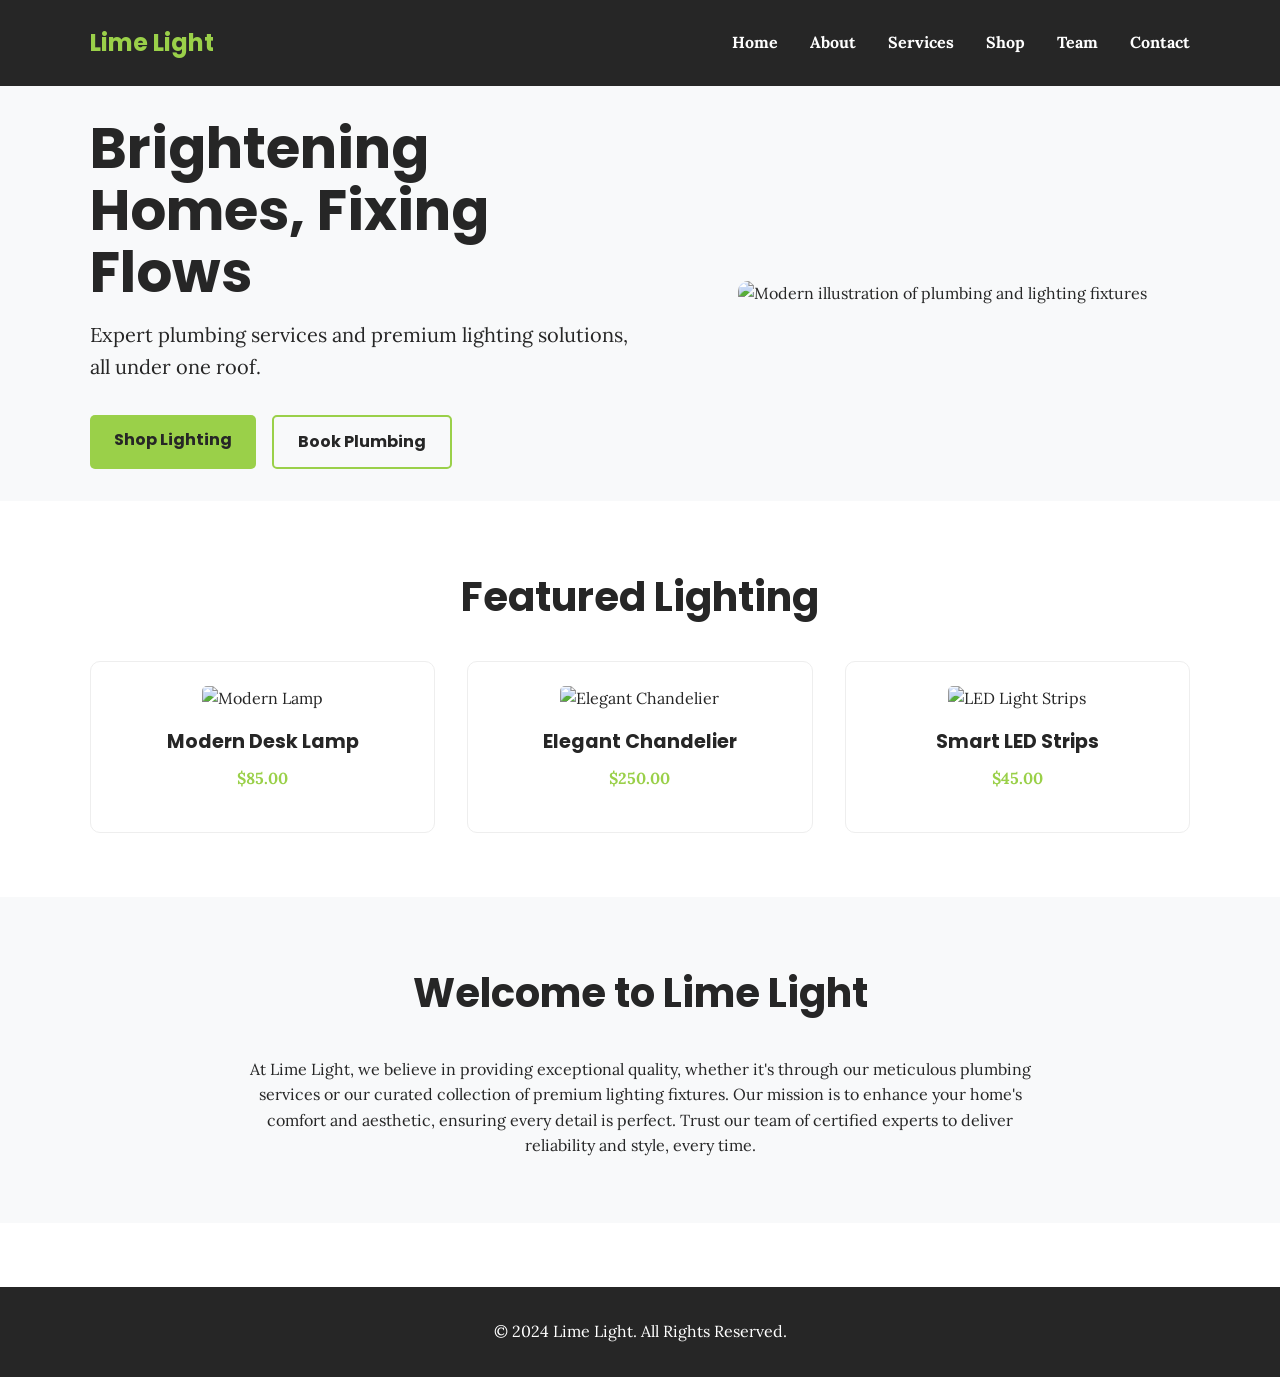
==== index.html @ defcaabc "feat: Create multi-page website for Lime Light This commit introduces a complete, professional, and " ====
<!DOCTYPE html>
<html lang="en">
<head>
    <meta charset="UTF-8">
    <meta name="viewport" content="width=device-width, initial-scale=1.0">
    <title>Lime Light - Brightening Homes, Fixing Flows</title>
    <link rel="preconnect" href="https://fonts.googleapis.com">
    <link rel="preconnect" href="https://fonts.gstatic.com" crossorigin>
    <link href="https://fonts.googleapis.com/css2?family=Poppins:wght@700&family=Lora:wght@400;700&display=swap" rel="stylesheet">
    <link rel="stylesheet" href="css/style.css">
</head>
<body>

    <header>
        <div class="container">
            <a href="index.html" class="logo">Lime Light</a>
            <nav>
                <ul>
                    <li><a href="index.html">Home</a></li>
                    <li><a href="about.html">About</a></li>
                    <li><a href="services.html">Services</a></li>
                    <li><a href="shop.html">Shop</a></li>
                    <li><a href="team.html">Team</a></li>
                    <li><a href="contact.html">Contact</a></li>
                </ul>
            </nav>
        </div>
    </header>

    <main>
        <section class="hero fade-in">
            <div class="container hero__container">
                <div class="hero__text">
                    <h1 class="hero__title">Brightening Homes, Fixing Flows</h1>
                    <p class="hero__tagline">Expert plumbing services and premium lighting solutions, all under one roof.</p>
                    <div class="hero__buttons">
                        <a href="shop.html" class="btn btn--primary">Shop Lighting</a>
                        <a href="services.html" class="btn btn--secondary">Book Plumbing</a>
                    </div>
                </div>
                <div class="hero__image">
                    <!-- Placeholder for modern illustration of plumbing tools and lighting -->
                    <img src="https://placehold.co/500x500/171717/a3e635?text=Lime%0ALight" alt="Modern illustration of plumbing and lighting fixtures">
                </div>
            </div>
        </section>

        <section class="featured-products fade-in">
            <div class="container">
                <h2 class="section-title">Featured Lighting</h2>
                <div class="product-grid">
                    <div class="product-card">
                        <img src="https://placehold.co/300x300/e0e0e0/333?text=Lamp" alt="Modern Lamp">
                        <h3>Modern Desk Lamp</h3>
                        <p class="price">$85.00</p>
                    </div>
                    <div class="product-card">
                        <img src="https://placehold.co/300x300/e0e0e0/333?text=Chandelier" alt="Elegant Chandelier">
                        <h3>Elegant Chandelier</h3>
                        <p class="price">$250.00</p>
                    </div>
                    <div class="product-card">
                        <img src="https://placehold.co/300x300/e0e0e0/333?text=LED+Strips" alt="LED Light Strips">
                        <h3>Smart LED Strips</h3>
                        <p class="price">$45.00</p>
                    </div>
                </div>
            </div>
        </section>

        <section class="company-intro fade-in">
            <div class="container">
                <h2 class="section-title">Welcome to Lime Light</h2>
                <p>At Lime Light, we believe in providing exceptional quality, whether it's through our meticulous plumbing services or our curated collection of premium lighting fixtures. Our mission is to enhance your home's comfort and aesthetic, ensuring every detail is perfect. Trust our team of certified experts to deliver reliability and style, every time.</p>
            </div>
        </section>
    </main>

    <footer>
        <div class="container">
            <p>&copy; 2024 Lime Light. All Rights Reserved.</p>
        </div>
    </footer>

    <script src="js/main.js"></script>
</body>
</html>
---- css/style.css ----
/* ------------------- */
/* Custom Properties   */
/* ------------------- */
:root {
    --clr-primary-400: hsl(84, 59%, 55%); /* Lime Green */
    --clr-neutral-100: hsl(0, 0%, 100%);  /* White */
    --clr-neutral-900: hsl(0, 0%, 15%);  /* Dark Gray */
    --clr-accent-400: hsl(45, 75%, 80%); /* Subtle Gold */

    --ff-heading: 'Poppins', sans-serif;
    --ff-body: 'Lora', serif;

    --fs-400: 1rem;
    --fs-700: 2.5rem;

    --fw-bold: 700;
    --fw-regular: 400;
}

/* ------------------- */
/* Reset               */
/* ------------------- */
*,
*::before,
*::after {
    box-sizing: border-box;
}

body, h1, h2, h3, p {
    margin: 0;
}

body {
    font-family: var(--ff-body);
    font-size: var(--fs-400);
    color: var(--clr-neutral-900);
    background-color: var(--clr-neutral-100);
    line-height: 1.6;
}

a {
    text-decoration: none;
    color: inherit;
}

ul {
    list-style: none;
    padding: 0;
    margin: 0;
}

/* ------------------- */
/* Utility Classes     */
/* ------------------- */
.container {
    width: 90%;
    max-width: 1100px;
    margin: 0 auto;
}


/* ------------------- */
/* Header              */
/* ------------------- */
header {
    background-color: var(--clr-neutral-900);
    color: var(--clr-neutral-100);
    padding: 1.5rem 0;
}

header .container {
    display: flex;
    justify-content: space-between;
    align-items: center;
}

.logo {
    font-family: var(--ff-heading);
    font-weight: var(--fw-bold);
    font-size: 1.5rem;
    color: var(--clr-primary-400);
}

header nav ul {
    display: flex;
    gap: 2rem;
}

header nav a {
    font-family: var(--ff-body);
    font-weight: var(--fw-bold);
    transition: color 0.3s ease;
}

header nav a:hover,
header nav a:focus {
    color: var(--clr-accent-400);
}


/* ------------------- */
/* Footer              */
/* ------------------- */
footer {
    background-color: var(--clr-neutral-900);
    color: var(--clr-neutral-100);
    text-align: center;
    padding: 2rem 0;
    margin-top: 4rem;
}

/* ------------------- */
/* General Sections    */
/* ------------------- */
section {
    padding: 4rem 0;
}

.section-title {
    font-family: var(--ff-heading);
    font-size: var(--fs-700);
    color: var(--clr-neutral-900);
    text-align: center;
    margin-bottom: 2rem;
}

/* ------------------- */
/* Hero Section        */
/* ------------------- */
.hero {
    padding: 2rem 0;
    background-color: #f8f9fa;
}

.hero__container {
    display: flex;
    align-items: center;
    justify-content: space-between;
    gap: 2rem;
}

.hero__text {
    flex-basis: 50%;
}

.hero__title {
    font-family: var(--ff-heading);
    font-size: 3.5rem;
    line-height: 1.1;
    color: var(--clr-neutral-900);
}

.hero__tagline {
    font-size: 1.25rem;
    margin: 1rem 0 2rem;
}

.hero__image {
    flex-basis: 45%;
    text-align: center;
}

.hero__image img {
    max-width: 100%;
    height: auto;
    border-radius: 10px;
}

/* ------------------- */
/* Buttons             */
/* ------------------- */
.btn {
    display: inline-block;
    padding: 0.75rem 1.5rem;
    border-radius: 5px;
    font-family: var(--ff-heading);
    font-weight: var(--fw-bold);
    text-align: center;
    transition: transform 0.3s ease, background-color 0.3s ease, color 0.3s ease;
}

.btn:hover {
    transform: translateY(-3px);
}

.btn--primary {
    background-color: var(--clr-primary-400);
    color: var(--clr-neutral-900);
}

.btn--primary:hover {
    background-color: hsl(84, 59%, 60%);
}

.btn--secondary {
    background-color: transparent;
    color: var(--clr-neutral-900);
    border: 2px solid var(--clr-primary-400);
}

.btn--secondary:hover {
    background-color: var(--clr-primary-400);
    color: var(--clr-neutral-900);
}

.hero__buttons {
    display: flex;
    gap: 1rem;
}

/* ------------------- */
/* Featured Products   */
/* ------------------- */
.product-grid {
    display: grid;
    grid-template-columns: repeat(auto-fit, minmax(250px, 1fr));
    gap: 2rem;
}

.product-card {
    border: 1px solid #eee;
    border-radius: 10px;
    padding: 1.5rem;
    text-align: center;
    transition: box-shadow 0.3s ease, transform 0.3s ease;
}

.product-card:hover {
    transform: translateY(-5px);
    box-shadow: 0 4px 20px rgba(0,0,0,0.05);
}

.product-card img {
    max-width: 100%;
    height: auto;
    margin-bottom: 1rem;
    border-radius: 5px;
}

.product-card h3 {
    font-family: var(--ff-heading);
    font-size: 1.2rem;
    margin-bottom: 0.5rem;
}

.price {
    font-family: var(--ff-body);
    font-weight: var(--fw-bold);
    color: var(--clr-primary-400);
    margin-bottom: 1rem;
}

.product-card .btn {
    margin-top: auto;
    width: 100%;
}

/* ------------------- */
/* Company Intro       */
/* ------------------- */
.company-intro {
    background-color: #f8f9fa;
}

.company-intro .container {
    max-width: 800px;
    text-align: center;
}

/* ------------------- */
/* Page Header         */
/* ------------------- */
.page-header {
    background-color: var(--clr-neutral-900);
    color: var(--clr-neutral-100);
    padding: 3rem 0;
    text-align: center;
}

.page-header h1 {
    font-family: var(--ff-heading);
    font-size: 3rem;
}

/* ------------------- */
/* About Page          */
/* ------------------- */
.about-content {
    padding: 4rem 0;
}

.about-section {
    max-width: 800px;
    margin: 0 auto 3rem;
    text-align: center;
}

.about-section h2 {
    font-family: var(--ff-heading);
    font-size: var(--fs-700);
    margin-bottom: 1rem;
}

/* ------------------- */
/* Team Page           */
/* ------------------- */
.team-grid-section {
    padding: 4rem 0;
}

.team-grid {
    display: grid;
    grid-template-columns: repeat(auto-fit, minmax(350px, 1fr));
    gap: 2rem;
}

.member-card {
    background-color: #f8f9fa;
    border-radius: 10px;
    overflow: hidden;
    display: flex;
    align-items: center;
    gap: 1.5rem;
    padding: 1.5rem;
    border: 1px solid #eee;
}

.member-card img {
    width: 120px;
    height: 120px;
    border-radius: 50%;
    object-fit: cover;
}

.member-info h3 {
    font-family: var(--ff-heading);
    margin-bottom: 0.25rem;
}

.member-info .role {
    color: var(--clr-primary-400);
    font-weight: var(--fw-bold);
    margin-bottom: 0.75rem;
}

/* ------------------- */
/* Contact Page        */
/* ------------------- */
.contact-section {
    padding: 4rem 0;
}

.contact-container {
    display: grid;
    grid-template-columns: 2fr 1fr;
    gap: 3rem;
}

.contact-form-wrapper h2,
.contact-info-wrapper h2 {
    font-family: var(--ff-heading);
    font-size: var(--fs-700);
    margin-bottom: 1rem;
}

.form-group {
    margin-bottom: 1.5rem;
}

.form-group label {
    display: block;
    font-weight: var(--fw-bold);
    margin-bottom: 0.5rem;
}

.form-group input,
.form-group textarea {
    width: 100%;
    padding: 0.75rem;
    border: 1px solid #ccc;
    border-radius: 5px;
    font-family: var(--ff-body);
}

.form-group input:focus,
.form-group textarea:focus {
    outline: none;
    border-color: var(--clr-primary-400);
    box-shadow: 0 0 5px hsla(84, 59%, 55%, 0.5);
}

.contact-details {
    list-style: none;
    padding: 0;
    margin: 1.5rem 0;
}

.contact-details li {
    margin-bottom: 1rem;
}

html {
    scroll-behavior: smooth;
}

.map-placeholder img {
    width: 100%;
    height: auto;
    border-radius: 5px;
}

/* ------------------- */
/* Animations          */
/* ------------------- */
.fade-in {
    opacity: 0;
    transform: translateY(30px);
    transition: opacity 0.6s ease-out, transform 0.6s ease-out;
}

.fade-in.visible {
    opacity: 1;
    transform: translateY(0);
}

/* ------------------- */
/* Responsiveness      */
/* ------------------- */
@media (max-width: 820px) {
    /* General */
    .section-title,
    .page-header h1,
    .hero__title {
        font-size: 2.2rem;
    }

    /* Header */
    header .container {
        flex-direction: column;
        gap: 1.5rem;
    }

    header nav ul {
        flex-wrap: wrap;
        justify-content: center;
        gap: 0.5rem 1.5rem;
    }

    /* Hero */
    .hero__container {
        flex-direction: column;
        text-align: center;
        gap: 3rem;
    }

    .hero__buttons {
        justify-content: center;
    }

    /* Team */
    .member-card {
        flex-direction: column;
        text-align: center;
    }

    /* Contact */
    .contact-container {
        grid-template-columns: 1fr;
    }
}

@media (max-width: 480px) {
    .service-item {
        flex-direction: column;
        align-items: flex-start;
        text-align: left;
    }
}

.reasons-grid {
    display: grid;
    grid-template-columns: repeat(auto-fit, minmax(250px, 1fr));
    gap: 2rem;
    margin-top: 2rem;
    text-align: left;
}

.reason-card {
    background-color: #f8f9fa;
    padding: 2rem;
    border-radius: 10px;
    border-left: 5px solid var(--clr-primary-400);
}

.reason-card h3 {
    font-family: var(--ff-heading);
    margin-bottom: 0.5rem;
}

/* ------------------- */
/* Services Page       */
/* ------------------- */
.services-list {
    padding: 4rem 0;
}

.service-item {
    display: flex;
    align-items: center;
    gap: 2rem;
    padding: 2rem;
    background-color: #f8f9fa;
    border-radius: 10px;
    margin-bottom: 1.5rem;
    border: 1px solid #eee;
    border-left: 5px solid var(--clr-accent-400);
}

.service-icon {
    font-size: 2rem;
    color: var(--clr-primary-400);
}

.service-details {
    flex-grow: 1;
}

.service-details h3 {
    font-family: var(--ff-heading);
    margin-bottom: 0.5rem;
}

.service-price {
    font-weight: var(--fw-bold);
    font-size: 1.1rem;
}

.booking-cta {
    background-color: var(--clr-neutral-900);
    color: var(--clr-neutral-100);
    text-align: center;
    padding: 4rem 0;
}

.booking-cta h2 {
    font-family: var(--ff-heading);
    font-size: var(--fs-700);
    margin-bottom: 1rem;
}
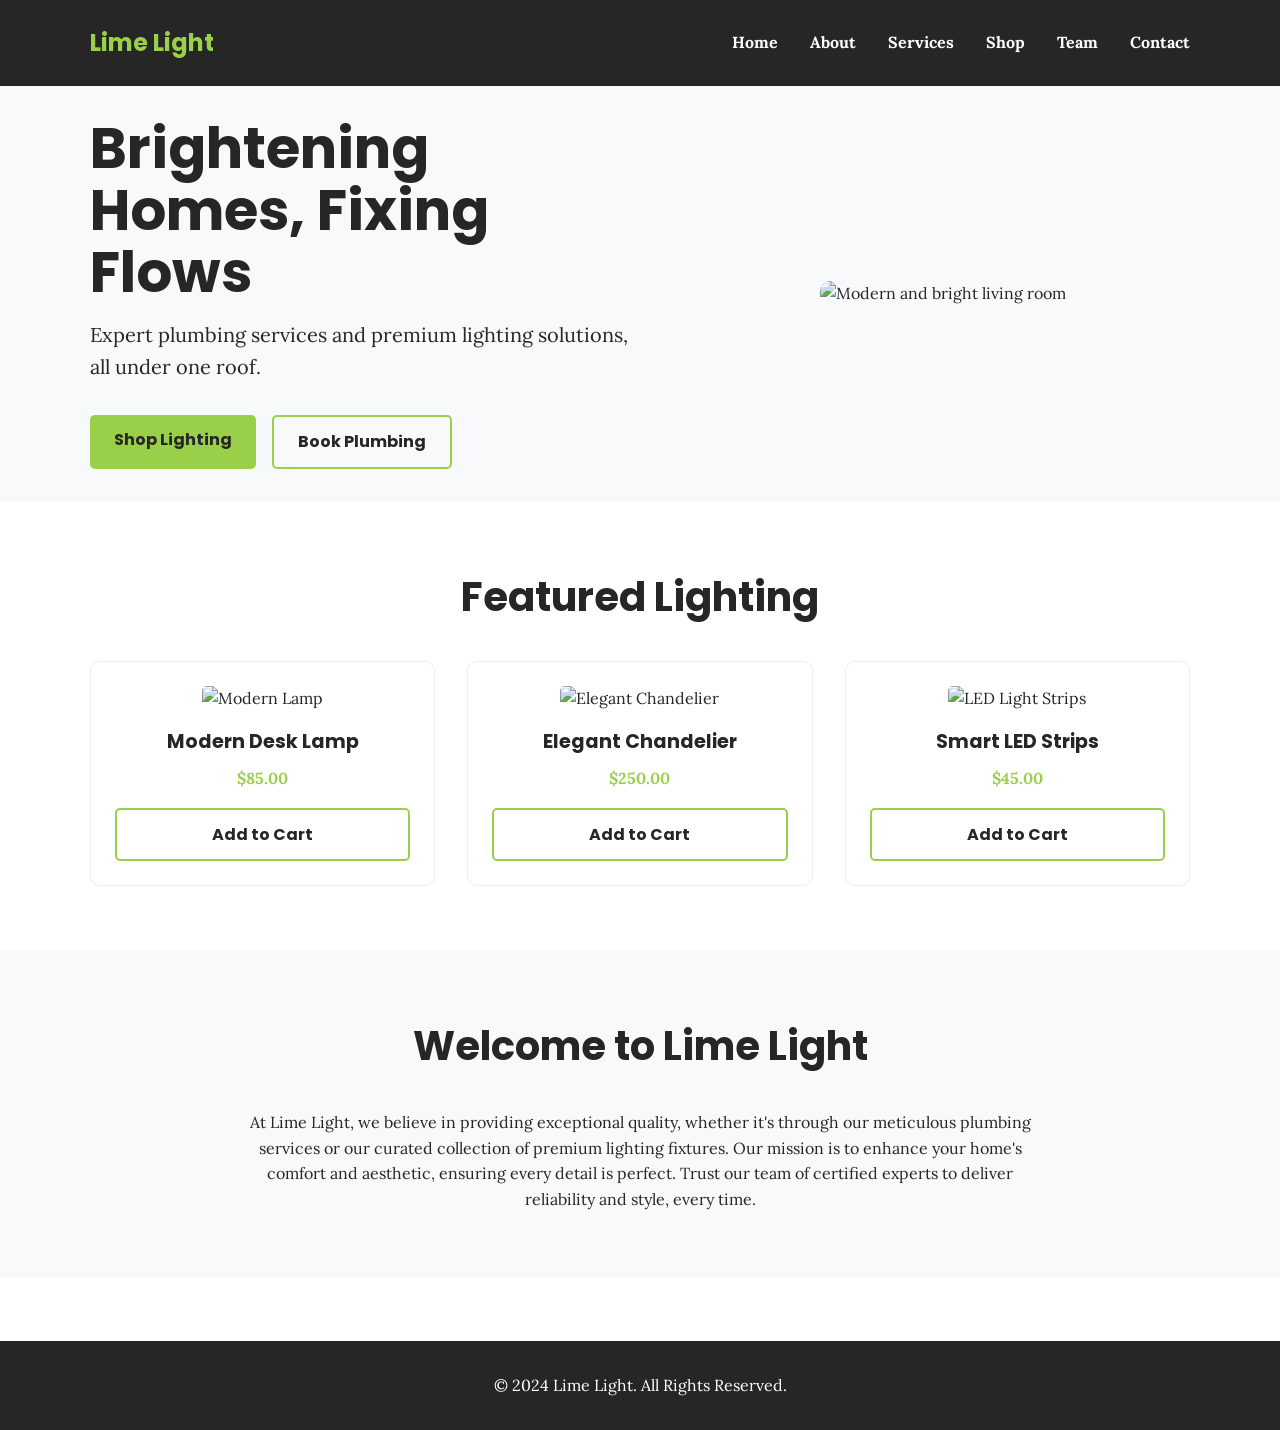
==== commit 04c2bf7d: "feat: Create and enhance multi-page website for Lime Light This commit introduces and enhances a com" ====
--- a/index.html
+++ b/index.html
@@ -39,8 +39,7 @@
                     </div>
                 </div>
                 <div class="hero__image">
-                    <!-- Placeholder for modern illustration of plumbing tools and lighting -->
-                    <img src="https://placehold.co/500x500/171717/a3e635?text=Lime%0ALight" alt="Modern illustration of plumbing and lighting fixtures">
+                    <img src="https://images.unsplash.com/photo-1600585154526-990dced4db0d?auto=format&fit=crop&w=800&q=80" alt="Modern and bright living room">
                 </div>
             </div>
         </section>
@@ -50,19 +49,22 @@
                 <h2 class="section-title">Featured Lighting</h2>
                 <div class="product-grid">
                     <div class="product-card">
-                        <img src="https://placehold.co/300x300/e0e0e0/333?text=Lamp" alt="Modern Lamp">
+                        <img src="https://images.unsplash.com/photo-1600585154340-be6161a56a0c?auto=format&fit=crop&w=800&q=80" alt="Modern Lamp">
                         <h3>Modern Desk Lamp</h3>
                         <p class="price">$85.00</p>
+                        <a href="#" class="btn btn--secondary">Add to Cart</a>
                     </div>
                     <div class="product-card">
-                        <img src="https://placehold.co/300x300/e0e0e0/333?text=Chandelier" alt="Elegant Chandelier">
+                        <img src="https://images.unsplash.com/photo-1586023492125-27b2c045efd7?auto=format&fit=crop&w=800&q=80" alt="Elegant Chandelier">
                         <h3>Elegant Chandelier</h3>
                         <p class="price">$250.00</p>
+                        <a href="#" class="btn btn--secondary">Add to Cart</a>
                     </div>
                     <div class="product-card">
-                        <img src="https://placehold.co/300x300/e0e0e0/333?text=LED+Strips" alt="LED Light Strips">
+                        <img src="https://images.unsplash.com/photo-1618221195710-dd6b41faaea6?auto=format&fit=crop&w=800&q=80" alt="LED Light Strips">
                         <h3>Smart LED Strips</h3>
                         <p class="price">$45.00</p>
+                        <a href="#" class="btn btn--secondary">Add to Cart</a>
                     </div>
                 </div>
             </div>
--- a/css/style.css
+++ b/css/style.css
@@ -231,8 +231,9 @@
 }
 
 .product-card img {
-    max-width: 100%;
-    height: auto;
+    width: 100%;
+    aspect-ratio: 1 / 1;
+    object-fit: cover;
     margin-bottom: 1rem;
     border-radius: 5px;
 }
@@ -271,10 +272,28 @@
 /* Page Header         */
 /* ------------------- */
 .page-header {
-    background-color: var(--clr-neutral-900);
+    padding: 6rem 0;
+    text-align: center;
     color: var(--clr-neutral-100);
-    padding: 3rem 0;
-    text-align: center;
+    background-size: cover;
+    background-position: center;
+    position: relative;
+}
+
+.page-header::before {
+    content: '';
+    position: absolute;
+    top: 0;
+    left: 0;
+    width: 100%;
+    height: 100%;
+    background-color: rgba(0, 0, 0, 0.5);
+    z-index: 1;
+}
+
+.page-header .container {
+    position: relative;
+    z-index: 2;
 }
 
 .page-header h1 {
